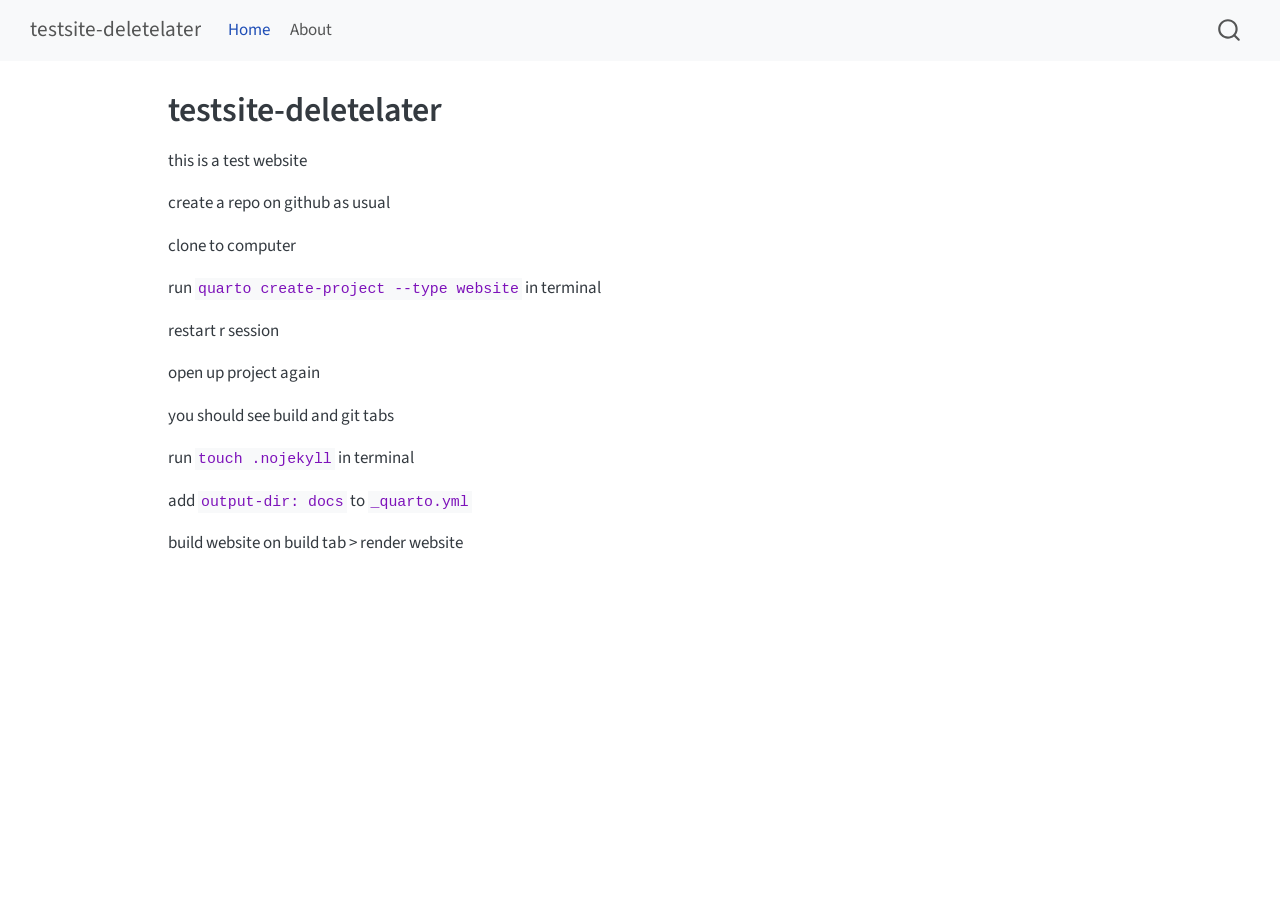
==== docs/index.html @ d8e584b5 "new website test" ====
<!DOCTYPE html>
<html xmlns="http://www.w3.org/1999/xhtml" lang="en" xml:lang="en"><head>

<meta charset="utf-8">
<meta name="generator" content="quarto-1.7.32">

<meta name="viewport" content="width=device-width, initial-scale=1.0, user-scalable=yes">


<title>testsite-deletelater</title>
<style>
code{white-space: pre-wrap;}
span.smallcaps{font-variant: small-caps;}
div.columns{display: flex; gap: min(4vw, 1.5em);}
div.column{flex: auto; overflow-x: auto;}
div.hanging-indent{margin-left: 1.5em; text-indent: -1.5em;}
ul.task-list{list-style: none;}
ul.task-list li input[type="checkbox"] {
  width: 0.8em;
  margin: 0 0.8em 0.2em -1em; /* quarto-specific, see https://github.com/quarto-dev/quarto-cli/issues/4556 */ 
  vertical-align: middle;
}
</style>


<script src="site_libs/quarto-nav/quarto-nav.js"></script>
<script src="site_libs/quarto-nav/headroom.min.js"></script>
<script src="site_libs/clipboard/clipboard.min.js"></script>
<script src="site_libs/quarto-search/autocomplete.umd.js"></script>
<script src="site_libs/quarto-search/fuse.min.js"></script>
<script src="site_libs/quarto-search/quarto-search.js"></script>
<meta name="quarto:offset" content="./">
<script src="site_libs/quarto-html/quarto.js" type="module"></script>
<script src="site_libs/quarto-html/tabsets/tabsets.js" type="module"></script>
<script src="site_libs/quarto-html/popper.min.js"></script>
<script src="site_libs/quarto-html/tippy.umd.min.js"></script>
<script src="site_libs/quarto-html/anchor.min.js"></script>
<link href="site_libs/quarto-html/tippy.css" rel="stylesheet">
<link href="site_libs/quarto-html/quarto-syntax-highlighting-37eea08aefeeee20ff55810ff984fec1.css" rel="stylesheet" id="quarto-text-highlighting-styles">
<script src="site_libs/bootstrap/bootstrap.min.js"></script>
<link href="site_libs/bootstrap/bootstrap-icons.css" rel="stylesheet">
<link href="site_libs/bootstrap/bootstrap-60f95deaaef52d7a160da44906e43fd1.min.css" rel="stylesheet" append-hash="true" id="quarto-bootstrap" data-mode="light">
<script id="quarto-search-options" type="application/json">{
  "location": "navbar",
  "copy-button": false,
  "collapse-after": 3,
  "panel-placement": "end",
  "type": "overlay",
  "limit": 50,
  "keyboard-shortcut": [
    "f",
    "/",
    "s"
  ],
  "show-item-context": false,
  "language": {
    "search-no-results-text": "No results",
    "search-matching-documents-text": "matching documents",
    "search-copy-link-title": "Copy link to search",
    "search-hide-matches-text": "Hide additional matches",
    "search-more-match-text": "more match in this document",
    "search-more-matches-text": "more matches in this document",
    "search-clear-button-title": "Clear",
    "search-text-placeholder": "",
    "search-detached-cancel-button-title": "Cancel",
    "search-submit-button-title": "Submit",
    "search-label": "Search"
  }
}</script>


<link rel="stylesheet" href="styles.css">
</head>

<body class="nav-fixed quarto-light">

<div id="quarto-search-results"></div>
  <header id="quarto-header" class="headroom fixed-top">
    <nav class="navbar navbar-expand-lg " data-bs-theme="dark">
      <div class="navbar-container container-fluid">
      <div class="navbar-brand-container mx-auto">
    <a class="navbar-brand" href="./index.html">
    <span class="navbar-title">testsite-deletelater</span>
    </a>
  </div>
            <div id="quarto-search" class="" title="Search"></div>
          <button class="navbar-toggler" type="button" data-bs-toggle="collapse" data-bs-target="#navbarCollapse" aria-controls="navbarCollapse" role="menu" aria-expanded="false" aria-label="Toggle navigation" onclick="if (window.quartoToggleHeadroom) { window.quartoToggleHeadroom(); }">
  <span class="navbar-toggler-icon"></span>
</button>
          <div class="collapse navbar-collapse" id="navbarCollapse">
            <ul class="navbar-nav navbar-nav-scroll me-auto">
  <li class="nav-item">
    <a class="nav-link active" href="./index.html" aria-current="page"> 
<span class="menu-text">Home</span></a>
  </li>  
  <li class="nav-item">
    <a class="nav-link" href="./about.html"> 
<span class="menu-text">About</span></a>
  </li>  
</ul>
          </div> <!-- /navcollapse -->
            <div class="quarto-navbar-tools">
</div>
      </div> <!-- /container-fluid -->
    </nav>
</header>
<!-- content -->
<div id="quarto-content" class="quarto-container page-columns page-rows-contents page-layout-article page-navbar">
<!-- sidebar -->
<!-- margin-sidebar -->
    <div id="quarto-margin-sidebar" class="sidebar margin-sidebar zindex-bottom">
        
    </div>
<!-- main -->
<main class="content" id="quarto-document-content">

<header id="title-block-header" class="quarto-title-block default">
<div class="quarto-title">
<h1 class="title">testsite-deletelater</h1>
</div>



<div class="quarto-title-meta">

    
  
    
  </div>
  


</header>


<p>this is a test website</p>
<p>create a repo on github as usual</p>
<p>clone to computer</p>
<p>run <code>quarto create-project --type website</code> in terminal</p>
<p>restart r session</p>
<p>open up project again</p>
<p>you should see build and git tabs</p>
<p>run <code>touch .nojekyll</code> in terminal</p>
<p>add <code>output-dir: docs</code> to <code>_quarto.yml</code></p>
<p>build website on build tab &gt; render website</p>



</main> <!-- /main -->
<script id="quarto-html-after-body" type="application/javascript">
  window.document.addEventListener("DOMContentLoaded", function (event) {
    const icon = "";
    const anchorJS = new window.AnchorJS();
    anchorJS.options = {
      placement: 'right',
      icon: icon
    };
    anchorJS.add('.anchored');
    const isCodeAnnotation = (el) => {
      for (const clz of el.classList) {
        if (clz.startsWith('code-annotation-')) {                     
          return true;
        }
      }
      return false;
    }
    const onCopySuccess = function(e) {
      // button target
      const button = e.trigger;
      // don't keep focus
      button.blur();
      // flash "checked"
      button.classList.add('code-copy-button-checked');
      var currentTitle = button.getAttribute("title");
      button.setAttribute("title", "Copied!");
      let tooltip;
      if (window.bootstrap) {
        button.setAttribute("data-bs-toggle", "tooltip");
        button.setAttribute("data-bs-placement", "left");
        button.setAttribute("data-bs-title", "Copied!");
        tooltip = new bootstrap.Tooltip(button, 
          { trigger: "manual", 
            customClass: "code-copy-button-tooltip",
            offset: [0, -8]});
        tooltip.show();    
      }
      setTimeout(function() {
        if (tooltip) {
          tooltip.hide();
          button.removeAttribute("data-bs-title");
          button.removeAttribute("data-bs-toggle");
          button.removeAttribute("data-bs-placement");
        }
        button.setAttribute("title", currentTitle);
        button.classList.remove('code-copy-button-checked');
      }, 1000);
      // clear code selection
      e.clearSelection();
    }
    const getTextToCopy = function(trigger) {
        const codeEl = trigger.previousElementSibling.cloneNode(true);
        for (const childEl of codeEl.children) {
          if (isCodeAnnotation(childEl)) {
            childEl.remove();
          }
        }
        return codeEl.innerText;
    }
    const clipboard = new window.ClipboardJS('.code-copy-button:not([data-in-quarto-modal])', {
      text: getTextToCopy
    });
    clipboard.on('success', onCopySuccess);
    if (window.document.getElementById('quarto-embedded-source-code-modal')) {
      const clipboardModal = new window.ClipboardJS('.code-copy-button[data-in-quarto-modal]', {
        text: getTextToCopy,
        container: window.document.getElementById('quarto-embedded-source-code-modal')
      });
      clipboardModal.on('success', onCopySuccess);
    }
      var localhostRegex = new RegExp(/^(?:http|https):\/\/localhost\:?[0-9]*\//);
      var mailtoRegex = new RegExp(/^mailto:/);
        var filterRegex = new RegExp('/' + window.location.host + '/');
      var isInternal = (href) => {
          return filterRegex.test(href) || localhostRegex.test(href) || mailtoRegex.test(href);
      }
      // Inspect non-navigation links and adorn them if external
     var links = window.document.querySelectorAll('a[href]:not(.nav-link):not(.navbar-brand):not(.toc-action):not(.sidebar-link):not(.sidebar-item-toggle):not(.pagination-link):not(.no-external):not([aria-hidden]):not(.dropdown-item):not(.quarto-navigation-tool):not(.about-link)');
      for (var i=0; i<links.length; i++) {
        const link = links[i];
        if (!isInternal(link.href)) {
          // undo the damage that might have been done by quarto-nav.js in the case of
          // links that we want to consider external
          if (link.dataset.originalHref !== undefined) {
            link.href = link.dataset.originalHref;
          }
        }
      }
    function tippyHover(el, contentFn, onTriggerFn, onUntriggerFn) {
      const config = {
        allowHTML: true,
        maxWidth: 500,
        delay: 100,
        arrow: false,
        appendTo: function(el) {
            return el.parentElement;
        },
        interactive: true,
        interactiveBorder: 10,
        theme: 'quarto',
        placement: 'bottom-start',
      };
      if (contentFn) {
        config.content = contentFn;
      }
      if (onTriggerFn) {
        config.onTrigger = onTriggerFn;
      }
      if (onUntriggerFn) {
        config.onUntrigger = onUntriggerFn;
      }
      window.tippy(el, config); 
    }
    const noterefs = window.document.querySelectorAll('a[role="doc-noteref"]');
    for (var i=0; i<noterefs.length; i++) {
      const ref = noterefs[i];
      tippyHover(ref, function() {
        // use id or data attribute instead here
        let href = ref.getAttribute('data-footnote-href') || ref.getAttribute('href');
        try { href = new URL(href).hash; } catch {}
        const id = href.replace(/^#\/?/, "");
        const note = window.document.getElementById(id);
        if (note) {
          return note.innerHTML;
        } else {
          return "";
        }
      });
    }
    const xrefs = window.document.querySelectorAll('a.quarto-xref');
    const processXRef = (id, note) => {
      // Strip column container classes
      const stripColumnClz = (el) => {
        el.classList.remove("page-full", "page-columns");
        if (el.children) {
          for (const child of el.children) {
            stripColumnClz(child);
          }
        }
      }
      stripColumnClz(note)
      if (id === null || id.startsWith('sec-')) {
        // Special case sections, only their first couple elements
        const container = document.createElement("div");
        if (note.children && note.children.length > 2) {
          container.appendChild(note.children[0].cloneNode(true));
          for (let i = 1; i < note.children.length; i++) {
            const child = note.children[i];
            if (child.tagName === "P" && child.innerText === "") {
              continue;
            } else {
              container.appendChild(child.cloneNode(true));
              break;
            }
          }
          if (window.Quarto?.typesetMath) {
            window.Quarto.typesetMath(container);
          }
          return container.innerHTML
        } else {
          if (window.Quarto?.typesetMath) {
            window.Quarto.typesetMath(note);
          }
          return note.innerHTML;
        }
      } else {
        // Remove any anchor links if they are present
        const anchorLink = note.querySelector('a.anchorjs-link');
        if (anchorLink) {
          anchorLink.remove();
        }
        if (window.Quarto?.typesetMath) {
          window.Quarto.typesetMath(note);
        }
        if (note.classList.contains("callout")) {
          return note.outerHTML;
        } else {
          return note.innerHTML;
        }
      }
    }
    for (var i=0; i<xrefs.length; i++) {
      const xref = xrefs[i];
      tippyHover(xref, undefined, function(instance) {
        instance.disable();
        let url = xref.getAttribute('href');
        let hash = undefined; 
        if (url.startsWith('#')) {
          hash = url;
        } else {
          try { hash = new URL(url).hash; } catch {}
        }
        if (hash) {
          const id = hash.replace(/^#\/?/, "");
          const note = window.document.getElementById(id);
          if (note !== null) {
            try {
              const html = processXRef(id, note.cloneNode(true));
              instance.setContent(html);
            } finally {
              instance.enable();
              instance.show();
            }
          } else {
            // See if we can fetch this
            fetch(url.split('#')[0])
            .then(res => res.text())
            .then(html => {
              const parser = new DOMParser();
              const htmlDoc = parser.parseFromString(html, "text/html");
              const note = htmlDoc.getElementById(id);
              if (note !== null) {
                const html = processXRef(id, note);
                instance.setContent(html);
              } 
            }).finally(() => {
              instance.enable();
              instance.show();
            });
          }
        } else {
          // See if we can fetch a full url (with no hash to target)
          // This is a special case and we should probably do some content thinning / targeting
          fetch(url)
          .then(res => res.text())
          .then(html => {
            const parser = new DOMParser();
            const htmlDoc = parser.parseFromString(html, "text/html");
            const note = htmlDoc.querySelector('main.content');
            if (note !== null) {
              // This should only happen for chapter cross references
              // (since there is no id in the URL)
              // remove the first header
              if (note.children.length > 0 && note.children[0].tagName === "HEADER") {
                note.children[0].remove();
              }
              const html = processXRef(null, note);
              instance.setContent(html);
            } 
          }).finally(() => {
            instance.enable();
            instance.show();
          });
        }
      }, function(instance) {
      });
    }
        let selectedAnnoteEl;
        const selectorForAnnotation = ( cell, annotation) => {
          let cellAttr = 'data-code-cell="' + cell + '"';
          let lineAttr = 'data-code-annotation="' +  annotation + '"';
          const selector = 'span[' + cellAttr + '][' + lineAttr + ']';
          return selector;
        }
        const selectCodeLines = (annoteEl) => {
          const doc = window.document;
          const targetCell = annoteEl.getAttribute("data-target-cell");
          const targetAnnotation = annoteEl.getAttribute("data-target-annotation");
          const annoteSpan = window.document.querySelector(selectorForAnnotation(targetCell, targetAnnotation));
          const lines = annoteSpan.getAttribute("data-code-lines").split(",");
          const lineIds = lines.map((line) => {
            return targetCell + "-" + line;
          })
          let top = null;
          let height = null;
          let parent = null;
          if (lineIds.length > 0) {
              //compute the position of the single el (top and bottom and make a div)
              const el = window.document.getElementById(lineIds[0]);
              top = el.offsetTop;
              height = el.offsetHeight;
              parent = el.parentElement.parentElement;
            if (lineIds.length > 1) {
              const lastEl = window.document.getElementById(lineIds[lineIds.length - 1]);
              const bottom = lastEl.offsetTop + lastEl.offsetHeight;
              height = bottom - top;
            }
            if (top !== null && height !== null && parent !== null) {
              // cook up a div (if necessary) and position it 
              let div = window.document.getElementById("code-annotation-line-highlight");
              if (div === null) {
                div = window.document.createElement("div");
                div.setAttribute("id", "code-annotation-line-highlight");
                div.style.position = 'absolute';
                parent.appendChild(div);
              }
              div.style.top = top - 2 + "px";
              div.style.height = height + 4 + "px";
              div.style.left = 0;
              let gutterDiv = window.document.getElementById("code-annotation-line-highlight-gutter");
              if (gutterDiv === null) {
                gutterDiv = window.document.createElement("div");
                gutterDiv.setAttribute("id", "code-annotation-line-highlight-gutter");
                gutterDiv.style.position = 'absolute';
                const codeCell = window.document.getElementById(targetCell);
                const gutter = codeCell.querySelector('.code-annotation-gutter');
                gutter.appendChild(gutterDiv);
              }
              gutterDiv.style.top = top - 2 + "px";
              gutterDiv.style.height = height + 4 + "px";
            }
            selectedAnnoteEl = annoteEl;
          }
        };
        const unselectCodeLines = () => {
          const elementsIds = ["code-annotation-line-highlight", "code-annotation-line-highlight-gutter"];
          elementsIds.forEach((elId) => {
            const div = window.document.getElementById(elId);
            if (div) {
              div.remove();
            }
          });
          selectedAnnoteEl = undefined;
        };
          // Handle positioning of the toggle
      window.addEventListener(
        "resize",
        throttle(() => {
          elRect = undefined;
          if (selectedAnnoteEl) {
            selectCodeLines(selectedAnnoteEl);
          }
        }, 10)
      );
      function throttle(fn, ms) {
      let throttle = false;
      let timer;
        return (...args) => {
          if(!throttle) { // first call gets through
              fn.apply(this, args);
              throttle = true;
          } else { // all the others get throttled
              if(timer) clearTimeout(timer); // cancel #2
              timer = setTimeout(() => {
                fn.apply(this, args);
                timer = throttle = false;
              }, ms);
          }
        };
      }
        // Attach click handler to the DT
        const annoteDls = window.document.querySelectorAll('dt[data-target-cell]');
        for (const annoteDlNode of annoteDls) {
          annoteDlNode.addEventListener('click', (event) => {
            const clickedEl = event.target;
            if (clickedEl !== selectedAnnoteEl) {
              unselectCodeLines();
              const activeEl = window.document.querySelector('dt[data-target-cell].code-annotation-active');
              if (activeEl) {
                activeEl.classList.remove('code-annotation-active');
              }
              selectCodeLines(clickedEl);
              clickedEl.classList.add('code-annotation-active');
            } else {
              // Unselect the line
              unselectCodeLines();
              clickedEl.classList.remove('code-annotation-active');
            }
          });
        }
    const findCites = (el) => {
      const parentEl = el.parentElement;
      if (parentEl) {
        const cites = parentEl.dataset.cites;
        if (cites) {
          return {
            el,
            cites: cites.split(' ')
          };
        } else {
          return findCites(el.parentElement)
        }
      } else {
        return undefined;
      }
    };
    var bibliorefs = window.document.querySelectorAll('a[role="doc-biblioref"]');
    for (var i=0; i<bibliorefs.length; i++) {
      const ref = bibliorefs[i];
      const citeInfo = findCites(ref);
      if (citeInfo) {
        tippyHover(citeInfo.el, function() {
          var popup = window.document.createElement('div');
          citeInfo.cites.forEach(function(cite) {
            var citeDiv = window.document.createElement('div');
            citeDiv.classList.add('hanging-indent');
            citeDiv.classList.add('csl-entry');
            var biblioDiv = window.document.getElementById('ref-' + cite);
            if (biblioDiv) {
              citeDiv.innerHTML = biblioDiv.innerHTML;
            }
            popup.appendChild(citeDiv);
          });
          return popup.innerHTML;
        });
      }
    }
  });
  </script>
</div> <!-- /content -->




</body></html>
---- docs/site_libs/quarto-html/tippy.css ----
.tippy-box[data-animation=fade][data-state=hidden]{opacity:0}[data-tippy-root]{max-width:calc(100vw - 10px)}.tippy-box{position:relative;background-color:#333;color:#fff;border-radius:4px;font-size:14px;line-height:1.4;white-space:normal;outline:0;transition-property:transform,visibility,opacity}.tippy-box[data-placement^=top]>.tippy-arrow{bottom:0}.tippy-box[data-placement^=top]>.tippy-arrow:before{bottom:-7px;left:0;border-width:8px 8px 0;border-top-color:initial;transform-origin:center top}.tippy-box[data-placement^=bottom]>.tippy-arrow{top:0}.tippy-box[data-placement^=bottom]>.tippy-arrow:before{top:-7px;left:0;border-width:0 8px 8px;border-bottom-color:initial;transform-origin:center bottom}.tippy-box[data-placement^=left]>.tippy-arrow{right:0}.tippy-box[data-placement^=left]>.tippy-arrow:before{border-width:8px 0 8px 8px;border-left-color:initial;right:-7px;transform-origin:center left}.tippy-box[data-placement^=right]>.tippy-arrow{left:0}.tippy-box[data-placement^=right]>.tippy-arrow:before{left:-7px;border-width:8px 8px 8px 0;border-right-color:initial;transform-origin:center right}.tippy-box[data-inertia][data-state=visible]{transition-timing-function:cubic-bezier(.54,1.5,.38,1.11)}.tippy-arrow{width:16px;height:16px;color:#333}.tippy-arrow:before{content:"";position:absolute;border-color:transparent;border-style:solid}.tippy-content{position:relative;padding:5px 9px;z-index:1}
---- docs/site_libs/quarto-html/quarto-syntax-highlighting-37eea08aefeeee20ff55810ff984fec1.css ----
/* quarto syntax highlight colors */
:root {
  --quarto-hl-ot-color: #003B4F;
  --quarto-hl-at-color: #657422;
  --quarto-hl-ss-color: #20794D;
  --quarto-hl-an-color: #5E5E5E;
  --quarto-hl-fu-color: #4758AB;
  --quarto-hl-st-color: #20794D;
  --quarto-hl-cf-color: #003B4F;
  --quarto-hl-op-color: #5E5E5E;
  --quarto-hl-er-color: #AD0000;
  --quarto-hl-bn-color: #AD0000;
  --quarto-hl-al-color: #AD0000;
  --quarto-hl-va-color: #111111;
  --quarto-hl-bu-color: inherit;
  --quarto-hl-ex-color: inherit;
  --quarto-hl-pp-color: #AD0000;
  --quarto-hl-in-color: #5E5E5E;
  --quarto-hl-vs-color: #20794D;
  --quarto-hl-wa-color: #5E5E5E;
  --quarto-hl-do-color: #5E5E5E;
  --quarto-hl-im-color: #00769E;
  --quarto-hl-ch-color: #20794D;
  --quarto-hl-dt-color: #AD0000;
  --quarto-hl-fl-color: #AD0000;
  --quarto-hl-co-color: #5E5E5E;
  --quarto-hl-cv-color: #5E5E5E;
  --quarto-hl-cn-color: #8f5902;
  --quarto-hl-sc-color: #5E5E5E;
  --quarto-hl-dv-color: #AD0000;
  --quarto-hl-kw-color: #003B4F;
}

/* other quarto variables */
:root {
  --quarto-font-monospace: SFMono-Regular, Menlo, Monaco, Consolas, "Liberation Mono", "Courier New", monospace;
}

/* syntax highlight based on Pandoc's rules */
pre > code.sourceCode > span {
  color: #003B4F;
}

code.sourceCode > span {
  color: #003B4F;
}

div.sourceCode,
div.sourceCode pre.sourceCode {
  color: #003B4F;
}

/* Normal */
code span {
  color: #003B4F;
}

/* Alert */
code span.al {
  color: #AD0000;
  font-style: inherit;
}

/* Annotation */
code span.an {
  color: #5E5E5E;
  font-style: inherit;
}

/* Attribute */
code span.at {
  color: #657422;
  font-style: inherit;
}

/* BaseN */
code span.bn {
  color: #AD0000;
  font-style: inherit;
}

/* BuiltIn */
code span.bu {
  font-style: inherit;
}

/* ControlFlow */
code span.cf {
  color: #003B4F;
  font-weight: bold;
  font-style: inherit;
}

/* Char */
code span.ch {
  color: #20794D;
  font-style: inherit;
}

/* Constant */
code span.cn {
  color: #8f5902;
  font-style: inherit;
}

/* Comment */
code span.co {
  color: #5E5E5E;
  font-style: inherit;
}

/* CommentVar */
code span.cv {
  color: #5E5E5E;
  font-style: italic;
}

/* Documentation */
code span.do {
  color: #5E5E5E;
  font-style: italic;
}

/* DataType */
code span.dt {
  color: #AD0000;
  font-style: inherit;
}

/* DecVal */
code span.dv {
  color: #AD0000;
  font-style: inherit;
}

/* Error */
code span.er {
  color: #AD0000;
  font-style: inherit;
}

/* Extension */
code span.ex {
  font-style: inherit;
}

/* Float */
code span.fl {
  color: #AD0000;
  font-style: inherit;
}

/* Function */
code span.fu {
  color: #4758AB;
  font-style: inherit;
}

/* Import */
code span.im {
  color: #00769E;
  font-style: inherit;
}

/* Information */
code span.in {
  color: #5E5E5E;
  font-style: inherit;
}

/* Keyword */
code span.kw {
  color: #003B4F;
  font-weight: bold;
  font-style: inherit;
}

/* Operator */
code span.op {
  color: #5E5E5E;
  font-style: inherit;
}

/* Other */
code span.ot {
  color: #003B4F;
  font-style: inherit;
}

/* Preprocessor */
code span.pp {
  color: #AD0000;
  font-style: inherit;
}

/* SpecialChar */
code span.sc {
  color: #5E5E5E;
  font-style: inherit;
}

/* SpecialString */
code span.ss {
  color: #20794D;
  font-style: inherit;
}

/* String */
code span.st {
  color: #20794D;
  font-style: inherit;
}

/* Variable */
code span.va {
  color: #111111;
  font-style: inherit;
}

/* VerbatimString */
code span.vs {
  color: #20794D;
  font-style: inherit;
}

/* Warning */
code span.wa {
  color: #5E5E5E;
  font-style: italic;
}

.prevent-inlining {
  content: "</";
}

/*# sourceMappingURL=27d3d809615f7771493d095567f04340.css.map */
---- docs/styles.css ----
/* css styles */
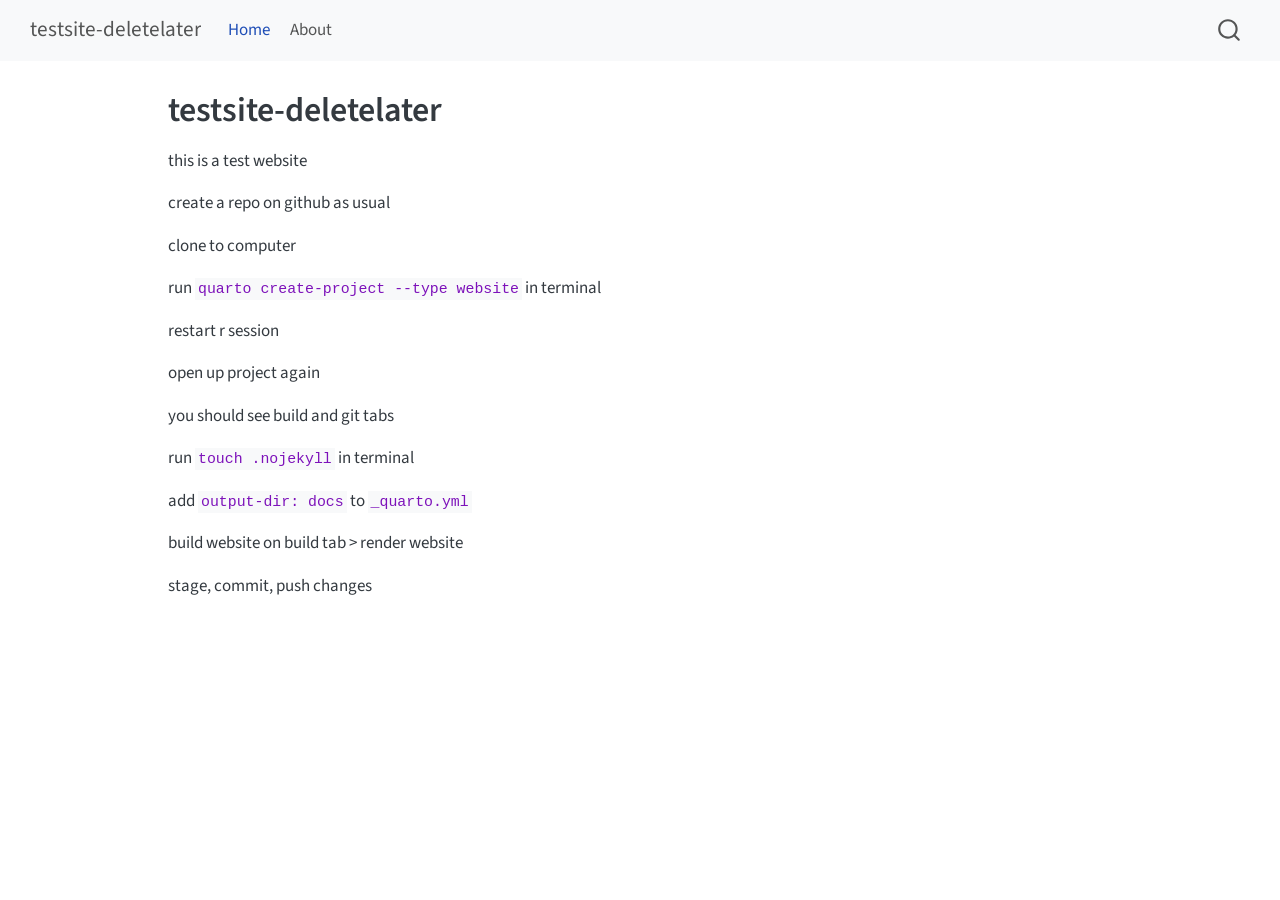
==== commit 4f5ab93b: "adding last step to index" ====
--- a/docs/index.html
+++ b/docs/index.html
@@ -143,6 +143,7 @@
 <p>run <code>touch .nojekyll</code> in terminal</p>
 <p>add <code>output-dir: docs</code> to <code>_quarto.yml</code></p>
 <p>build website on build tab &gt; render website</p>
+<p>stage, commit, push changes</p>
 
 
 
